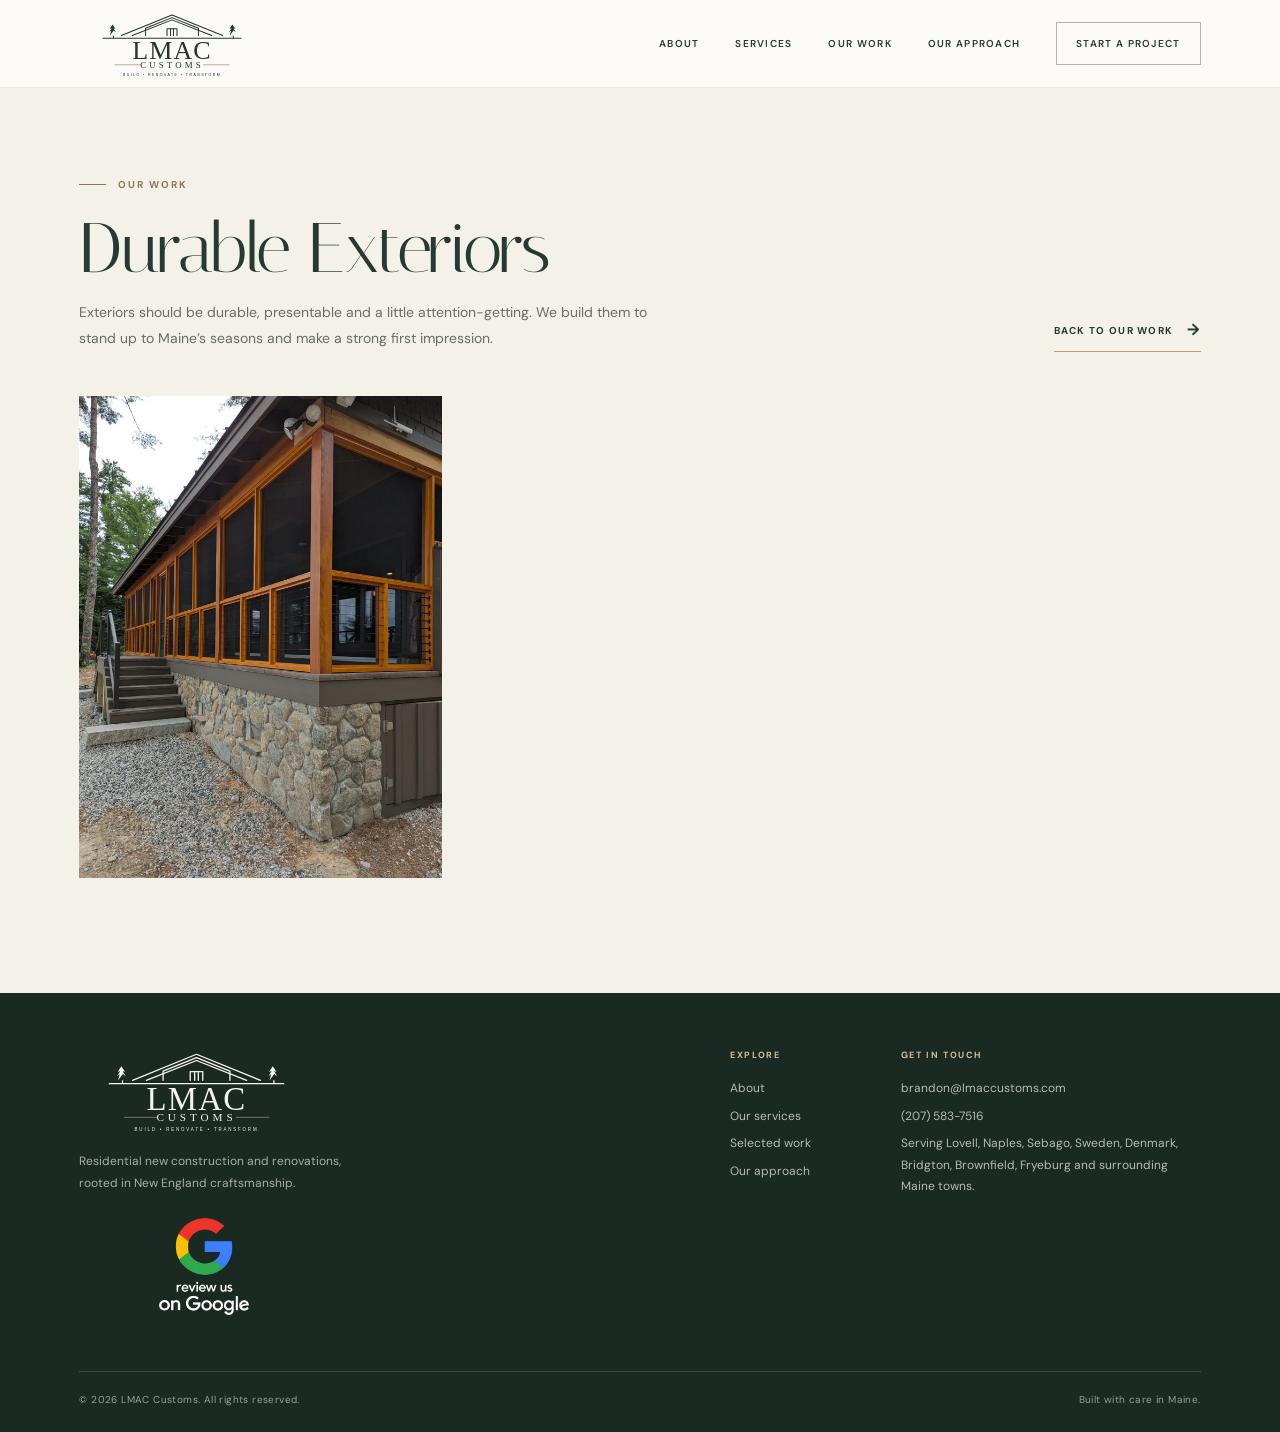
==== exterior.html @ 3b596773 "Add files via upload" ====
<!DOCTYPE html>
<html lang="en">
<head>
<meta charset="UTF-8">
<meta name="viewport" content="width=device-width, initial-scale=1">
<meta name="theme-color" content="#263a32">
<meta name="robots" content="index,follow">
<meta name="description" content="Exterior work by LMAC Customs: custom homes and renovations in Maine.">
<title>Durable Exteriors | LMAC Customs</title>
<script>document.documentElement.classList.add("js")</script>
<link rel="icon" href="favicon.ico" sizes="48x48">
<link rel="icon" type="image/png" sizes="48x48" href="favicon-48x48.png">
<link rel="icon" type="image/png" sizes="32x32" href="favicon-32x32.png">
<link rel="apple-touch-icon" href="apple-touch-icon.png">
<link rel="preconnect" href="https://fonts.googleapis.com">
<link rel="preconnect" href="https://fonts.gstatic.com" crossorigin>
<link href="https://fonts.googleapis.com/css2?family=DM+Sans:wght@400;500;600;700&family=Italiana&display=swap" rel="stylesheet">
<link rel="stylesheet" href="styles.css?v=8">
</head>
<body>
<a class="skip-link" href="#main-content">Skip to content</a>
<header class="header" id="header">
  <a class="brand" href="index.html#home" aria-label="LMAC Customs home"><img class="brand-logo" width="900" height="330" src="logo.svg" alt="LMAC Customs — Build, Renovate, Transform"></a>
  <button class="menu-toggle" id="menuToggle" type="button" aria-label="Open navigation" aria-controls="navigation" aria-expanded="false">☰</button>
  <nav class="nav" id="navigation" aria-label="Main navigation"><a href="index.html#about">About</a><a href="index.html#services">Services</a><a href="index.html#work">Our Work</a><a href="index.html#process">Our Approach</a><a href="index.html#contact" class="nav-cta">Start a Project</a></nav>
</header>
<main id="main-content">
<section class="section gallery-page">
<div class="gallery-head"><div><p class="eyebrow">Our work</p><h2>Durable Exteriors</h2><p class="gallery-intro">Exteriors should be durable, presentable and a little attention-getting. We build them to stand up to Maine’s seasons and make a strong first impression.</p></div><a class="text-link" href="index.html#work">Back to our work</a></div>
<div class="gallery">
<!-- To add a photo, copy one line below, change the file name (both href and src), the data-caption (shown when the photo is opened) and the alt text. Photos show in the order listed. -->
<a href="project-screen-porch-full.webp" data-caption="A timber-framed screened porch above a natural stone foundation."><img loading="lazy" width="1356" height="1800" src="project-screen-porch-full.webp" alt="Timber-framed screened porch above a natural stone foundation"></a>
</div>
</section>
</main>
<footer class="footer"><div class="footer-main"><div class="footer-brand"><a class="brand" href="index.html#home" aria-label="LMAC Customs home"><img class="brand-logo" width="900" height="330" src="logo-light.svg" alt="LMAC Customs — Build, Renovate, Transform"></a><p>Residential new construction and renovations, rooted in New England craftsmanship.</p><a class="review-badge" style="display:inline-block;margin:24px 0 0 calc((clamp(190px,22vw,250px) - 90px) / 2);line-height:0" href="https://g.page/r/CX92BOe3aqjIECE/review" target="_blank" rel="noopener noreferrer" aria-label="Review LMAC Customs on Google (opens in a new tab)"><img src="google-review.webp" width="90" height="97" style="display:block;width:90px;max-width:90px;height:auto" alt="Review us on Google" loading="lazy"></a></div><div class="footer-links"><div class="footer-column"><h4>Explore</h4><a href="index.html#about">About</a><a href="index.html#services">Our services</a><a href="index.html#work">Selected work</a><a href="index.html#process">Our approach</a></div><div class="footer-column"><h4>Get in touch</h4><a href="mailto:brandon@lmaccustoms.com">brandon@lmaccustoms.com</a><a href="tel:+12075837516">(207) 583-7516</a><p>Serving Lovell, Naples, Sebago, Sweden, Denmark, Bridgton, Brownfield, Fryeburg and surrounding Maine towns.</p></div></div></div><div class="footer-bottom"><span>© <span id="year"></span> LMAC Customs. All rights reserved.</span><span>Built with care in Maine.</span></div></footer>
<script src="script.js" defer></script>
<script src="gallery.js" defer></script>
</body>
</html>
---- styles.css ----
/* LMAC Customs — refined editorial design system */
:root{
  --green:#263a32;--green-deep:#1b2a24;--green-soft:#354b40;
  --ivory:#f4f1e9;--paper:#fbfaf6;--sand:#e7e0d3;--bronze:#b49a70;
  --ink:#252a26;--muted:#686d65;--line:rgba(38,58,50,.17);
  --serif:'Italiana',Georgia,serif;--sans:'DM Sans',Arial,sans-serif;
  --gutter:clamp(22px,6.2vw,100px);--header-h:88px;
  --shadow:0 22px 65px rgba(22,32,27,.12);
}
*{box-sizing:border-box}
html{scroll-behavior:smooth;scroll-padding-top:var(--header-h)}
body{margin:0;background:var(--ivory);color:var(--ink);font-family:var(--sans);font-size:15px;line-height:1.7;-webkit-font-smoothing:antialiased;overflow-x:hidden}
img{display:block;max-width:100%;height:auto}
a{color:inherit;text-decoration:none}
button,input,select,textarea{font:inherit}
::selection{background:var(--bronze);color:var(--green-deep)}
.skip-link{position:fixed;z-index:1000;top:-70px;left:16px;padding:12px 18px;background:var(--paper);color:var(--green);border:2px solid var(--bronze)}.skip-link:focus{top:14px}
.header{height:var(--header-h);position:sticky;top:0;z-index:50;display:flex;align-items:center;justify-content:space-between;gap:30px;padding:0 var(--gutter);background:rgba(251,250,246,.96);border-bottom:1px solid rgba(38,58,50,.09);backdrop-filter:blur(14px);transition:box-shadow .25s,height .25s}
.header.scrolled{box-shadow:0 8px 30px rgba(22,32,27,.08)}
.brand{display:flex;align-items:center;flex:0 0 auto}.header .brand-logo{width:clamp(174px,18vw,224px);max-height:68px;object-fit:contain;object-position:left center}
.nav{display:flex;align-items:center;gap:clamp(18px,2.8vw,42px)}.nav a{position:relative;display:flex;align-items:center;min-height:44px;color:var(--green);font-size:10px;font-weight:600;letter-spacing:.13em;text-transform:uppercase;transition:color .2s}.nav a:not(.nav-cta):after{position:absolute;right:0;bottom:5px;left:0;height:1px;background:var(--bronze);content:"";transform:scaleX(0);transform-origin:left;transition:transform .25s}.nav a:hover:after,.nav a:focus-visible:after{transform:scaleX(1)}.nav .nav-cta{min-height:43px;padding:0 19px;border:1px solid rgba(38,58,50,.35);transition:background .2s,color .2s,border-color .2s}.nav .nav-cta:hover{background:var(--green);border-color:var(--green);color:white}
.menu-toggle{display:none;width:46px;height:46px;align-items:center;justify-content:center;border:1px solid var(--line);background:transparent;color:var(--green);font-size:24px;cursor:pointer}
.hero{position:relative;display:flex;align-items:center;min-height:min(790px,calc(100svh - var(--header-h)));padding:clamp(90px,10vw,145px) var(--gutter);overflow:hidden;background:var(--green-deep);color:white;isolation:isolate}.hero:before{position:absolute;z-index:-2;inset:0;background:url('hero-2200.webp') center 52%/cover no-repeat;content:"";transform:scale(1.015)}.hero:after{position:absolute;z-index:-1;inset:0;background:linear-gradient(90deg,rgba(14,23,19,.88) 0%,rgba(17,27,22,.69) 43%,rgba(17,27,22,.12) 100%),linear-gradient(0deg,rgba(12,19,16,.4),transparent 48%);content:""}
.hero-content{width:min(690px,72vw);margin-top:-10px}.eyebrow{display:flex;align-items:center;gap:12px;margin:0 0 20px;color:#8d7959;font-size:10px;font-weight:700;letter-spacing:.2em;line-height:1.4;text-transform:uppercase}.eyebrow:before{width:27px;height:1px;background:currentColor;content:""}.hero .eyebrow,.contact-banner .eyebrow{color:#d1bc98}.hero h1{max-width:750px;margin:0;font:clamp(64px,8.3vw,118px)/.91 var(--serif);letter-spacing:-.035em}.hero h1 em,.section h2 em,.statement h2 em,.contact-banner h2 em{color:#d5c4a6;font-style:normal}.hero-copy{max-width:510px;margin:28px 0 32px;color:rgba(255,255,255,.82);font-size:clamp(14px,1.25vw,17px);line-height:1.85}.actions{display:flex;flex-wrap:wrap;gap:12px}.button{display:inline-flex;min-height:52px;align-items:center;justify-content:center;padding:0 24px;border:1px solid var(--bronze);background:var(--bronze);color:var(--green-deep);font-size:10px;font-weight:700;letter-spacing:.13em;text-align:center;text-transform:uppercase;cursor:pointer;transition:transform .2s,background .2s,color .2s,border-color .2s}.button:hover{transform:translateY(-2px);background:#c6b18d;border-color:#c6b18d}.button.light{background:var(--ivory);border-color:var(--ivory);color:var(--green)}.button.light:hover{background:white}.button.outline{background:transparent;border-color:rgba(255,255,255,.65);color:white}.button.outline:hover{background:white;border-color:white;color:var(--green)}.hero-note{position:absolute;right:var(--gutter);bottom:34px;color:rgba(255,255,255,.75);font-size:10px;letter-spacing:.2em;text-transform:uppercase}.hero-note:before{display:inline-block;width:25px;height:1px;margin:0 10px 3px 0;background:var(--bronze);content:""}
.section{padding:clamp(82px,9vw,132px) var(--gutter)}.intro{display:grid;grid-template-columns:.88fr 1.12fr;align-items:center;gap:clamp(55px,10vw,150px);background:var(--paper)}.intro-copy{max-width:520px}.section h2,.statement h2,.contact-banner h2{margin:0;color:var(--green);font:clamp(46px,5.8vw,78px)/1.02 var(--serif);letter-spacing:-.025em}.intro-copy>p:not(.eyebrow){max-width:480px;color:var(--muted);font-size:14px;line-height:1.95}.text-link{display:inline-flex;align-items:center;gap:14px;margin-top:17px;padding-bottom:7px;border-bottom:1px solid var(--bronze);color:var(--green);font-size:10px;font-weight:700;letter-spacing:.13em;text-transform:uppercase;transition:gap .2s}.text-link:after{content:"→";font-size:16px}.text-link:hover{gap:20px}.intro-image{position:relative;min-height:520px;margin-right:25px;background:var(--sand)}.intro-image img{width:100%;height:520px;object-fit:cover}.image-caption{position:absolute;right:-25px;bottom:28px;padding:18px 24px;background:var(--green);color:var(--ivory);font:25px var(--serif)}
.services{background:var(--ivory)}.section-heading{display:flex;align-items:end;justify-content:space-between;gap:35px;margin-bottom:48px}.section-heading h2{max-width:650px}.heading-note{max-width:370px;margin:0 0 5px;color:var(--muted);font-size:13px;line-height:1.9}.service-grid{display:grid;grid-template-columns:repeat(3,minmax(0,1fr));gap:14px}.service-card{position:relative;display:flex;min-height:205px;align-items:flex-end;padding:27px;background:var(--green);color:white;overflow:hidden;transition:background .25s,transform .25s}.service-card:before{position:absolute;top:0;right:0;width:54px;height:54px;border-left:1px solid rgba(255,255,255,.12);border-bottom:1px solid rgba(255,255,255,.12);content:"↗";display:grid;place-items:center;color:#d1bc98;font-size:19px}.service-card:hover{transform:translateY(-4px);background:#354d41}.service-card-copy{position:relative;z-index:1}.service-card-copy span{display:block;margin-bottom:8px;color:#d1bc98;font-size:9px;font-weight:700;letter-spacing:.18em;text-transform:uppercase}.service-card h3{margin:0;font:clamp(24px,2.7vw,35px)/1.06 var(--serif)}
.work{background:#ebe7dd}.work .section-heading{align-items:end}.work-title em{white-space:normal}.portfolio-grid{display:grid;grid-template-columns:repeat(2,minmax(0,1fr));gap:20px}.portfolio-grid.four .project{height:auto;aspect-ratio:1.34}.project{position:relative;display:block;min-width:0;overflow:hidden;background:#6d746d;isolation:isolate}.project img{width:100%;height:100%;object-fit:cover;transition:transform .7s cubic-bezier(.2,.7,.2,1)}.project:hover img{transform:scale(1.045)}.project:after{position:absolute;z-index:0;inset:35% 0 0;background:linear-gradient(transparent,rgba(12,20,16,.78));content:""}.project-label{position:absolute;z-index:1;right:25px;bottom:24px;left:25px;color:white}.project-label h3{margin:0;font:clamp(26px,3vw,39px)/1.05 var(--serif)}.project:focus-visible{outline:3px solid var(--bronze);outline-offset:4px}
.statement{padding:clamp(90px,11vw,155px) var(--gutter);background:var(--green);color:white;text-align:center}.statement .eyebrow{justify-content:center;color:#d1bc98}.statement h2{max-width:940px;margin:0 auto 24px;color:white}.statement h2 em{color:#d5c4a6}.statement>p:not(.eyebrow){max-width:610px;margin:0 auto;color:rgba(255,255,255,.73);font-size:14px;line-height:1.9}
.process{display:grid;grid-template-columns:.8fr 1.2fr;gap:clamp(55px,9vw,140px);background:var(--paper)}.process-intro h2{margin-bottom:24px}.process-intro>p:last-child{max-width:360px;color:var(--muted);font-size:14px;line-height:1.9}.steps{border-top:1px solid var(--line)}.step{display:grid;grid-template-columns:54px 1fr;gap:16px;padding:25px 0;border-bottom:1px solid var(--line)}.step-number{color:var(--bronze);font:25px var(--serif)}.step h3{margin:0 0 5px;color:var(--green);font:27px var(--serif)}.step p{max-width:490px;margin:0;color:var(--muted);font-size:13px;line-height:1.8}.step h3.welcome{color:#526b55}
.contact-banner{position:relative;display:grid;grid-template-columns:1.1fr .9fr;align-items:center;gap:clamp(35px,7vw,100px);padding:clamp(85px,9vw,130px) var(--gutter);overflow:hidden;background:var(--green-deep);color:white;isolation:isolate}.contact-banner:before{position:absolute;z-index:-1;inset:0;background:linear-gradient(90deg,rgba(20,33,27,.94),rgba(20,33,27,.78)),url('banner.webp') center/cover;content:""}.contact-banner h2{max-width:700px;color:white}.contact-banner>div:first-child>p:last-child{max-width:480px;color:rgba(255,255,255,.74);font-size:14px;line-height:1.9}.contact-card{padding:clamp(25px,3.5vw,44px);background:var(--paper);color:var(--ink);box-shadow:var(--shadow)}.contact-card .eyebrow{margin-bottom:13px}.contact-card h3{margin:0 0 9px;color:var(--green);font:32px/1.1 var(--serif)}.contact-card>p{color:var(--muted);font-size:13px;line-height:1.8}.contact-card .contact-direct{margin:15px 0;color:var(--green)}.contact-direct a{border-bottom:1px solid var(--bronze);font-weight:700}.contact-form{display:grid;gap:9px;margin-top:20px}.contact-form label{margin-top:7px;color:var(--green);font-size:9px;font-weight:700;letter-spacing:.14em;text-transform:uppercase}.contact-form input,.contact-form select,.contact-form textarea{width:100%;min-height:49px;padding:12px 13px;border:1px solid #d8d5cc;border-radius:0;background:white;color:var(--ink);font:14px var(--sans)}.contact-form textarea{min-height:112px;resize:vertical}.contact-form input:focus,.contact-form select:focus,.contact-form textarea:focus{outline:2px solid var(--bronze);outline-offset:2px}.contact-form .button{justify-self:start;margin-top:9px}.form-note{margin:4px 0 0;color:var(--muted);font-size:11px}.form-note.error{color:#a13c30}.form-success h3{margin-top:20px}.form-success:focus{outline:none}.hp{position:absolute!important;left:-10000px!important;width:1px!important;height:1px!important;overflow:hidden!important}
.footer{padding:55px var(--gutter) 24px;background:#1b2923;color:white}.footer-main{display:flex;justify-content:space-between;gap:50px;padding-bottom:48px}.footer .brand-logo{width:clamp(185px,20vw,235px);height:auto}.footer-brand p{max-width:290px;margin:17px 0 0;color:rgba(255,255,255,.62);font-size:12px;line-height:1.8}.review-badge{display:inline-block;margin-top:20px;transition:opacity .2s}.review-badge img{width:90px;height:auto}.review-badge:hover{opacity:.8}.footer-links{display:flex;gap:clamp(35px,7vw,105px)}.footer-column h4{margin:0 0 15px;color:#d1bc98;font-size:9px;letter-spacing:.18em;text-transform:uppercase}.footer-column a,.footer-column p{display:block;max-width:300px;margin:6px 0;color:rgba(255,255,255,.68);font-size:12px;line-height:1.8;overflow-wrap:anywhere}.footer-column a:hover{color:white}.footer-bottom{display:flex;justify-content:space-between;gap:20px;padding-top:19px;border-top:1px solid rgba(255,255,255,.15);color:rgba(255,255,255,.55);font-size:10px;letter-spacing:.04em}
.js .fade-in{opacity:0;transform:translateY(20px);transition:opacity .7s ease,transform .7s ease}.js .fade-in.visible{opacity:1;transform:none}
.gallery-page{padding-top:clamp(55px,7vw,95px);padding-bottom:clamp(75px,9vw,125px)}.gallery-head{display:flex;align-items:end;justify-content:space-between;gap:28px;margin-bottom:44px}.gallery-head h2{margin:0;color:var(--green);font:clamp(42px,5.5vw,72px)/1.04 var(--serif)}.gallery-intro{max-width:600px;margin:15px 0 0;color:var(--muted);font-size:14px;line-height:1.85}.gallery{columns:3;column-gap:16px}.gallery a{display:block;margin:0 0 16px;overflow:hidden;background:var(--sand);break-inside:avoid;cursor:zoom-in}.gallery img{width:100%;height:auto;transition:transform .7s}.gallery a:hover img{transform:scale(1.035)}
.lightbox{position:fixed;z-index:100;inset:0;display:flex;align-items:center;justify-content:center;background:rgba(10,16,13,.96)}.lightbox[hidden],[hidden]{display:none!important}.lightbox figure{display:flex;flex-direction:column;align-items:center;gap:13px;margin:0;padding:0 55px}.lightbox img{width:auto;height:auto;max-width:min(90vw,1600px);max-height:79vh;object-fit:contain}.lb-caption{max-width:min(88vw,680px);color:#f4f1e9;font-size:13px;line-height:1.6;text-align:center}.lb-caption[hidden]{display:none}.lightbox button{position:absolute;display:flex;width:48px;height:48px;align-items:center;justify-content:center;border:0;background:transparent;color:white;font-size:36px;line-height:1;cursor:pointer;touch-action:manipulation}.lightbox button:hover{color:#d5c4a6}.lightbox .lb-close{top:14px;right:18px}.lightbox .lb-prev{top:50%;left:12px;transform:translateY(-50%)}.lightbox .lb-next{top:50%;right:12px;transform:translateY(-50%)}.lightbox.single .lb-prev,.lightbox.single .lb-next{display:none}.lightbox :focus-visible{outline:2px solid var(--bronze);outline-offset:3px}
:focus-visible{outline:2px solid var(--bronze);outline-offset:4px}a,button{-webkit-tap-highlight-color:transparent}.nav a,.menu-toggle,.button,.text-link{touch-action:manipulation}
@media(max-width:950px){:root{--header-h:80px}.header{gap:18px}.header .brand-logo{width:180px}.nav{gap:17px}.nav a{font-size:9px}.intro{gap:55px}.intro-image,.intro-image img{min-height:430px;height:430px}.service-grid{grid-template-columns:repeat(2,minmax(0,1fr))}.contact-banner{gap:35px}.gallery{columns:2}}
@media(max-width:700px){:root{--header-h:72px;--gutter:22px}.header{height:var(--header-h);padding-left:max(18px,env(safe-area-inset-left));padding-right:max(18px,env(safe-area-inset-right))}.header .brand-logo{width:164px;max-height:55px}.menu-toggle{display:flex;flex:0 0 auto}.nav{position:absolute;top:100%;right:0;left:0;display:none;max-height:calc(100svh - var(--header-h));overflow-y:auto;align-items:stretch;gap:0;padding:8px 22px 22px;background:var(--paper);box-shadow:0 18px 24px rgba(22,32,27,.12)}.nav.open{display:flex;flex-direction:column}.nav a{min-height:49px;padding:0 4px;border-bottom:1px solid var(--line);font-size:10px}.nav a:after{display:none}.nav .nav-cta{justify-content:center;margin-top:13px;border:1px solid var(--green)}
.hero{min-height:min(760px,calc(100svh - var(--header-h)));padding:100px 22px 90px}.hero:before{background-position:57% center}.hero:after{background:linear-gradient(90deg,rgba(14,23,19,.83),rgba(17,27,22,.36)),linear-gradient(0deg,rgba(12,19,16,.48),transparent 60%)}.hero-content{width:100%;margin:0}.hero h1{font-size:clamp(58px,13vw,86px)}.hero-copy{max-width:440px;margin:24px 0 27px;font-size:14px}.actions{gap:9px}.actions .button{min-height:49px;padding:0 16px;font-size:9px}.hero-note{right:22px;bottom:23px;font-size:9px}
.section{padding:75px 22px}.intro,.process,.contact-banner{grid-template-columns:minmax(0,1fr)}.intro{gap:36px}.section h2,.statement h2,.contact-banner h2{font-size:clamp(43px,10vw,61px)}.intro-copy>p:not(.eyebrow){font-size:13px}.intro-image{min-height:0;height:clamp(270px,78vw,410px);margin-right:12px}.intro-image img{height:100%;min-height:0}.image-caption{right:-12px;bottom:18px;padding:14px 17px;font-size:21px}.section-heading{align-items:flex-start;flex-direction:column;gap:15px;margin-bottom:31px}.heading-note{font-size:13px}.service-grid{gap:10px}.service-card{min-height:158px;padding:19px 15px}.service-card:before{width:37px;height:37px;font-size:16px}.service-card h3{font-size:clamp(21px,5.4vw,29px)}.service-card-copy span{font-size:8px}.portfolio-grid.four{grid-template-columns:minmax(0,1fr);gap:13px}.portfolio-grid.four .project{aspect-ratio:1.22}.project-label{right:17px;bottom:17px;left:17px}.project-label h3{font-size:30px}.statement{padding:78px 22px}.statement>p:not(.eyebrow){font-size:13px}.process{gap:28px}.step{grid-template-columns:42px minmax(0,1fr);gap:10px;padding:21px 0}.step h3{font-size:24px}.step p{font-size:12px}.contact-banner{gap:25px;padding:76px 22px}.contact-card{padding:25px 20px}.contact-card h3{font-size:28px}.contact-form input,.contact-form select,.contact-form textarea{font-size:16px}.contact-form .button{width:100%;justify-self:stretch;min-height:50px}.footer{padding:42px 22px 22px}.footer-main{flex-direction:column;gap:33px;padding-bottom:30px}.footer-links{display:grid;grid-template-columns:repeat(2,minmax(0,1fr));gap:20px}.footer-column a,.footer-column p{font-size:11px}.footer-bottom{flex-direction:column;gap:5px}.gallery-page{padding-top:42px}.gallery-head{align-items:flex-start;flex-direction:column;gap:13px;margin-bottom:29px}.gallery-head h2{font-size:clamp(40px,10vw,58px)}.gallery{columns:2;column-gap:10px}.gallery a{margin-bottom:10px}.lightbox figure{padding:0 35px}.lightbox img{max-width:94vw;max-height:72vh}.lightbox .lb-prev{left:0}.lightbox .lb-next{right:0}}
@media(max-width:390px){.service-grid{grid-template-columns:1fr}.service-card{min-height:132px}.hero h1{font-size:clamp(54px,13.5vw,66px)}.actions{align-items:stretch;flex-direction:column;max-width:260px}.gallery{columns:1}}
@media(prefers-reduced-motion:reduce){html{scroll-behavior:auto}*,*:before,*:after{transition-duration:.01ms!important;animation-duration:.01ms!important;animation-iteration-count:1!important}.js .fade-in,.js .fade-in.visible{opacity:1;transform:none}}
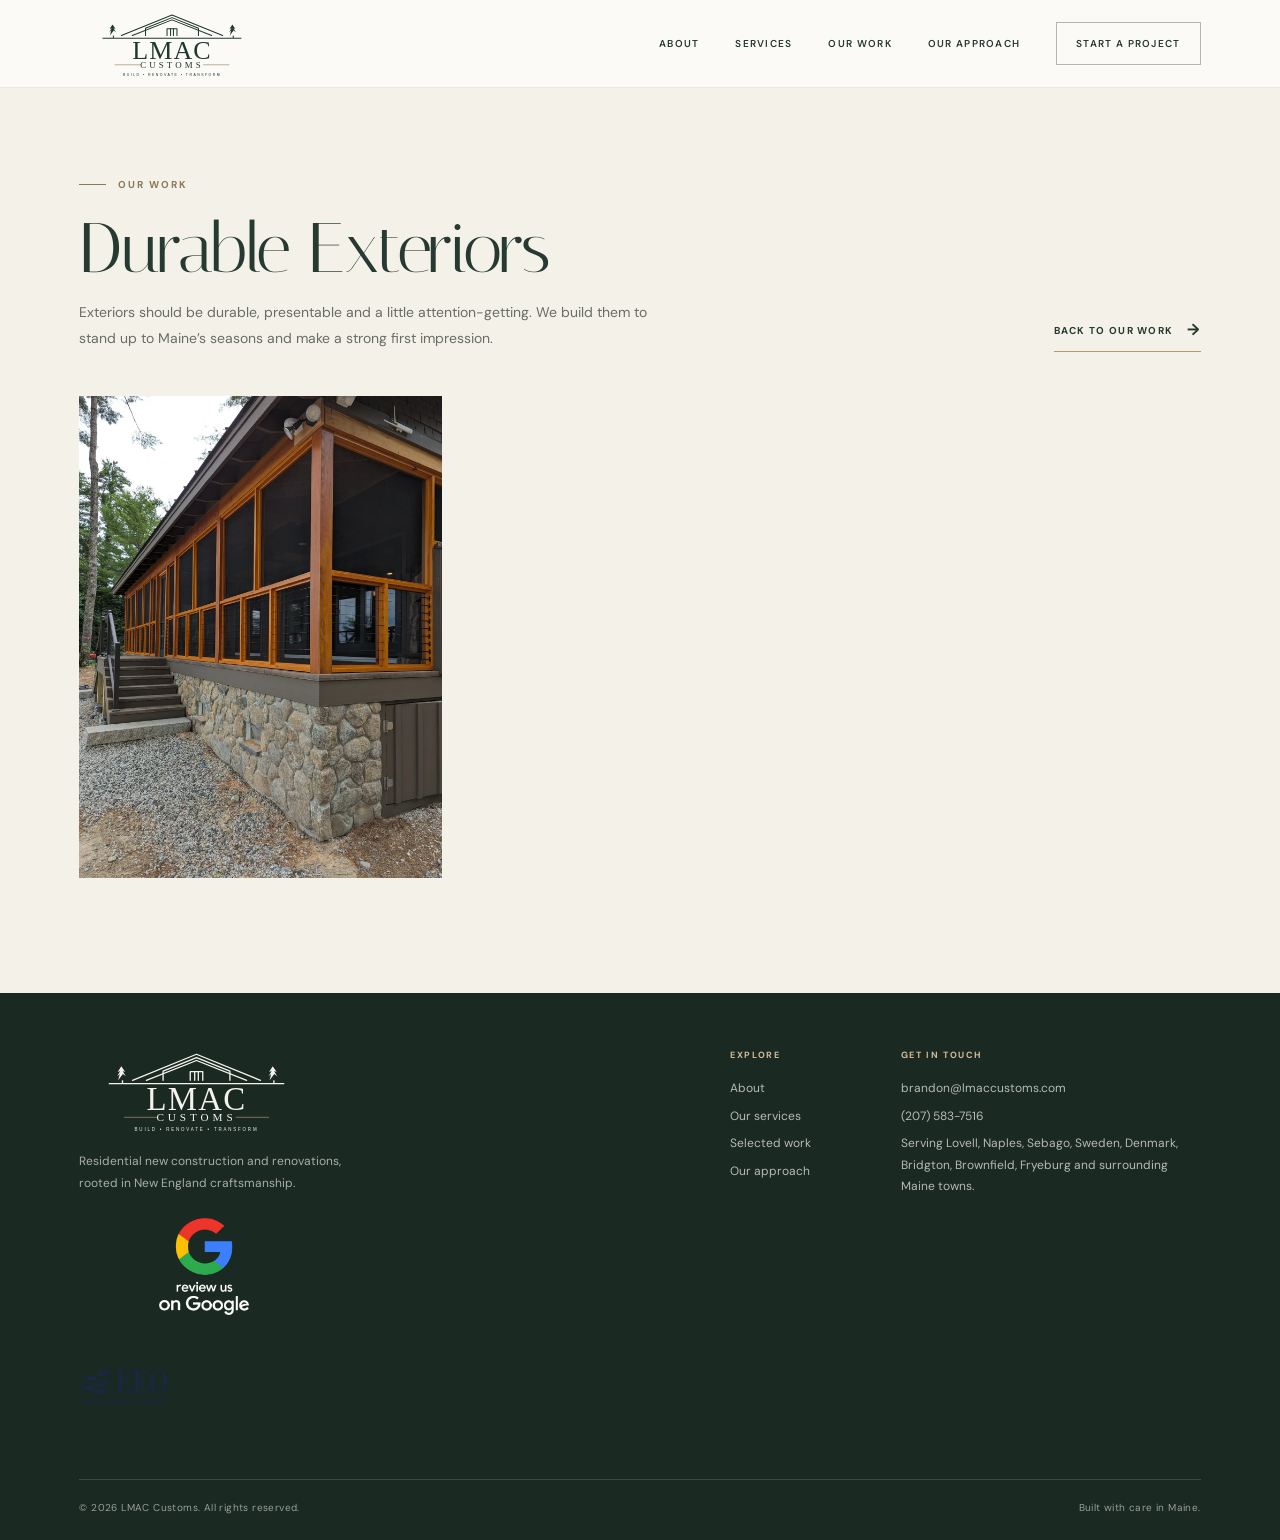
==== commit 0f7cee2a: "Add files via upload" ====
--- a/exterior.html
+++ b/exterior.html
@@ -33,7 +33,7 @@
 </div>
 </section>
 </main>
-<footer class="footer"><div class="footer-main"><div class="footer-brand"><a class="brand" href="index.html#home" aria-label="LMAC Customs home"><img class="brand-logo" width="900" height="330" src="logo-light.svg" alt="LMAC Customs — Build, Renovate, Transform"></a><p>Residential new construction and renovations, rooted in New England craftsmanship.</p><a class="review-badge" style="display:inline-block;margin:24px 0 0 calc((clamp(190px,22vw,250px) - 90px) / 2);line-height:0" href="https://g.page/r/CX92BOe3aqjIECE/review" target="_blank" rel="noopener noreferrer" aria-label="Review LMAC Customs on Google (opens in a new tab)"><img src="google-review.webp" width="90" height="97" style="display:block;width:90px;max-width:90px;height:auto" alt="Review us on Google" loading="lazy"></a></div><div class="footer-links"><div class="footer-column"><h4>Explore</h4><a href="index.html#about">About</a><a href="index.html#services">Our services</a><a href="index.html#work">Selected work</a><a href="index.html#process">Our approach</a></div><div class="footer-column"><h4>Get in touch</h4><a href="mailto:brandon@lmaccustoms.com">brandon@lmaccustoms.com</a><a href="tel:+12075837516">(207) 583-7516</a><p>Serving Lovell, Naples, Sebago, Sweden, Denmark, Bridgton, Brownfield, Fryeburg and surrounding Maine towns.</p></div></div></div><div class="footer-bottom"><span>© <span id="year"></span> LMAC Customs. All rights reserved.</span><span>Built with care in Maine.</span></div></footer>
+<footer class="footer"><div class="footer-main"><div class="footer-brand"><a class="brand" href="index.html#home" aria-label="LMAC Customs home"><img class="brand-logo" width="900" height="330" src="logo-light.svg" alt="LMAC Customs — Build, Renovate, Transform"></a><p>Residential new construction and renovations, rooted in New England craftsmanship.</p><a class="review-badge" style="display:inline-block;margin:24px 0 0 calc((clamp(190px,22vw,250px) - 90px) / 2);line-height:0" href="https://g.page/r/CX92BOe3aqjIECE/review" target="_blank" rel="noopener noreferrer" aria-label="Review LMAC Customs on Google (opens in a new tab)"><img src="google-review.webp" width="90" height="97" style="display:block;width:90px;max-width:90px;height:auto" alt="Review us on Google" loading="lazy"></a><a class="eeo-badge" href="https://www.maine.gov/bhr/sites/bhr/files/inline-files/SOM%20Non-Discrimination%20Policy_0.pdf" target="_blank" rel="noopener noreferrer" aria-label="Equal Opportunity Employer — read the State of Maine Non-Discrimination Policy (PDF, opens in a new tab)"><img src="eeo-logo.png" width="90" height="90" alt="EEO — Equal Opportunity Employer" loading="lazy"></a></div><div class="footer-links"><div class="footer-column"><h4>Explore</h4><a href="index.html#about">About</a><a href="index.html#services">Our services</a><a href="index.html#work">Selected work</a><a href="index.html#process">Our approach</a></div><div class="footer-column"><h4>Get in touch</h4><a href="mailto:brandon@lmaccustoms.com">brandon@lmaccustoms.com</a><a href="tel:+12075837516">(207) 583-7516</a><p>Serving Lovell, Naples, Sebago, Sweden, Denmark, Bridgton, Brownfield, Fryeburg and surrounding Maine towns.</p></div></div></div><div class="footer-bottom"><span>© <span id="year"></span> LMAC Customs. All rights reserved.</span><span>Built with care in Maine.</span></div></footer>
 <script src="script.js" defer></script>
 <script src="gallery.js" defer></script>
 </body>
--- a/styles.css
+++ b/styles.css
@@ -24,11 +24,11 @@
 .hero-content{width:min(690px,72vw);margin-top:-10px}.eyebrow{display:flex;align-items:center;gap:12px;margin:0 0 20px;color:#8d7959;font-size:10px;font-weight:700;letter-spacing:.2em;line-height:1.4;text-transform:uppercase}.eyebrow:before{width:27px;height:1px;background:currentColor;content:""}.hero .eyebrow,.contact-banner .eyebrow{color:#d1bc98}.hero h1{max-width:750px;margin:0;font:clamp(64px,8.3vw,118px)/.91 var(--serif);letter-spacing:-.035em}.hero h1 em,.section h2 em,.statement h2 em,.contact-banner h2 em{color:#d5c4a6;font-style:normal}.hero-copy{max-width:510px;margin:28px 0 32px;color:rgba(255,255,255,.82);font-size:clamp(14px,1.25vw,17px);line-height:1.85}.actions{display:flex;flex-wrap:wrap;gap:12px}.button{display:inline-flex;min-height:52px;align-items:center;justify-content:center;padding:0 24px;border:1px solid var(--bronze);background:var(--bronze);color:var(--green-deep);font-size:10px;font-weight:700;letter-spacing:.13em;text-align:center;text-transform:uppercase;cursor:pointer;transition:transform .2s,background .2s,color .2s,border-color .2s}.button:hover{transform:translateY(-2px);background:#c6b18d;border-color:#c6b18d}.button.light{background:var(--ivory);border-color:var(--ivory);color:var(--green)}.button.light:hover{background:white}.button.outline{background:transparent;border-color:rgba(255,255,255,.65);color:white}.button.outline:hover{background:white;border-color:white;color:var(--green)}.hero-note{position:absolute;right:var(--gutter);bottom:34px;color:rgba(255,255,255,.75);font-size:10px;letter-spacing:.2em;text-transform:uppercase}.hero-note:before{display:inline-block;width:25px;height:1px;margin:0 10px 3px 0;background:var(--bronze);content:""}
 .section{padding:clamp(82px,9vw,132px) var(--gutter)}.intro{display:grid;grid-template-columns:.88fr 1.12fr;align-items:center;gap:clamp(55px,10vw,150px);background:var(--paper)}.intro-copy{max-width:520px}.section h2,.statement h2,.contact-banner h2{margin:0;color:var(--green);font:clamp(46px,5.8vw,78px)/1.02 var(--serif);letter-spacing:-.025em}.intro-copy>p:not(.eyebrow){max-width:480px;color:var(--muted);font-size:14px;line-height:1.95}.text-link{display:inline-flex;align-items:center;gap:14px;margin-top:17px;padding-bottom:7px;border-bottom:1px solid var(--bronze);color:var(--green);font-size:10px;font-weight:700;letter-spacing:.13em;text-transform:uppercase;transition:gap .2s}.text-link:after{content:"→";font-size:16px}.text-link:hover{gap:20px}.intro-image{position:relative;min-height:520px;margin-right:25px;background:var(--sand)}.intro-image img{width:100%;height:520px;object-fit:cover}.image-caption{position:absolute;right:-25px;bottom:28px;padding:18px 24px;background:var(--green);color:var(--ivory);font:25px var(--serif)}
 .services{background:var(--ivory)}.section-heading{display:flex;align-items:end;justify-content:space-between;gap:35px;margin-bottom:48px}.section-heading h2{max-width:650px}.heading-note{max-width:370px;margin:0 0 5px;color:var(--muted);font-size:13px;line-height:1.9}.service-grid{display:grid;grid-template-columns:repeat(3,minmax(0,1fr));gap:14px}.service-card{position:relative;display:flex;min-height:205px;align-items:flex-end;padding:27px;background:var(--green);color:white;overflow:hidden;transition:background .25s,transform .25s}.service-card:before{position:absolute;top:0;right:0;width:54px;height:54px;border-left:1px solid rgba(255,255,255,.12);border-bottom:1px solid rgba(255,255,255,.12);content:"↗";display:grid;place-items:center;color:#d1bc98;font-size:19px}.service-card:hover{transform:translateY(-4px);background:#354d41}.service-card-copy{position:relative;z-index:1}.service-card-copy span{display:block;margin-bottom:8px;color:#d1bc98;font-size:9px;font-weight:700;letter-spacing:.18em;text-transform:uppercase}.service-card h3{margin:0;font:clamp(24px,2.7vw,35px)/1.06 var(--serif)}
-.work{background:#ebe7dd}.work .section-heading{align-items:end}.work-title em{white-space:normal}.portfolio-grid{display:grid;grid-template-columns:repeat(2,minmax(0,1fr));gap:20px}.portfolio-grid.four .project{height:auto;aspect-ratio:1.34}.project{position:relative;display:block;min-width:0;overflow:hidden;background:#6d746d;isolation:isolate}.project img{width:100%;height:100%;object-fit:cover;transition:transform .7s cubic-bezier(.2,.7,.2,1)}.project:hover img{transform:scale(1.045)}.project:after{position:absolute;z-index:0;inset:35% 0 0;background:linear-gradient(transparent,rgba(12,20,16,.78));content:""}.project-label{position:absolute;z-index:1;right:25px;bottom:24px;left:25px;color:white}.project-label h3{margin:0;font:clamp(26px,3vw,39px)/1.05 var(--serif)}.project:focus-visible{outline:3px solid var(--bronze);outline-offset:4px}
+.work{background:#ebe7dd}.work .section-heading{align-items:end}.work-title em{display:inline-block;white-space:nowrap;font-size:clamp(15px,4.1vw,64px);letter-spacing:-.045em;max-width:100%}.portfolio-grid{display:grid;grid-template-columns:repeat(2,minmax(0,1fr));gap:20px}.portfolio-grid.four .project{height:auto;aspect-ratio:1.34}.project{position:relative;display:block;min-width:0;overflow:hidden;background:#6d746d;isolation:isolate}.project img{width:100%;height:100%;object-fit:cover;transition:transform .7s cubic-bezier(.2,.7,.2,1)}.project:hover img{transform:scale(1.045)}.project:after{position:absolute;z-index:0;inset:35% 0 0;background:linear-gradient(transparent,rgba(12,20,16,.78));content:""}.project-label{position:absolute;z-index:1;right:25px;bottom:24px;left:25px;color:white}.project-label h3{margin:0;font:clamp(26px,3vw,39px)/1.05 var(--serif)}.project:focus-visible{outline:3px solid var(--bronze);outline-offset:4px}
 .statement{padding:clamp(90px,11vw,155px) var(--gutter);background:var(--green);color:white;text-align:center}.statement .eyebrow{justify-content:center;color:#d1bc98}.statement h2{max-width:940px;margin:0 auto 24px;color:white}.statement h2 em{color:#d5c4a6}.statement>p:not(.eyebrow){max-width:610px;margin:0 auto;color:rgba(255,255,255,.73);font-size:14px;line-height:1.9}
 .process{display:grid;grid-template-columns:.8fr 1.2fr;gap:clamp(55px,9vw,140px);background:var(--paper)}.process-intro h2{margin-bottom:24px}.process-intro>p:last-child{max-width:360px;color:var(--muted);font-size:14px;line-height:1.9}.steps{border-top:1px solid var(--line)}.step{display:grid;grid-template-columns:54px 1fr;gap:16px;padding:25px 0;border-bottom:1px solid var(--line)}.step-number{color:var(--bronze);font:25px var(--serif)}.step h3{margin:0 0 5px;color:var(--green);font:27px var(--serif)}.step p{max-width:490px;margin:0;color:var(--muted);font-size:13px;line-height:1.8}.step h3.welcome{color:#526b55}
 .contact-banner{position:relative;display:grid;grid-template-columns:1.1fr .9fr;align-items:center;gap:clamp(35px,7vw,100px);padding:clamp(85px,9vw,130px) var(--gutter);overflow:hidden;background:var(--green-deep);color:white;isolation:isolate}.contact-banner:before{position:absolute;z-index:-1;inset:0;background:linear-gradient(90deg,rgba(20,33,27,.94),rgba(20,33,27,.78)),url('banner.webp') center/cover;content:""}.contact-banner h2{max-width:700px;color:white}.contact-banner>div:first-child>p:last-child{max-width:480px;color:rgba(255,255,255,.74);font-size:14px;line-height:1.9}.contact-card{padding:clamp(25px,3.5vw,44px);background:var(--paper);color:var(--ink);box-shadow:var(--shadow)}.contact-card .eyebrow{margin-bottom:13px}.contact-card h3{margin:0 0 9px;color:var(--green);font:32px/1.1 var(--serif)}.contact-card>p{color:var(--muted);font-size:13px;line-height:1.8}.contact-card .contact-direct{margin:15px 0;color:var(--green)}.contact-direct a{border-bottom:1px solid var(--bronze);font-weight:700}.contact-form{display:grid;gap:9px;margin-top:20px}.contact-form label{margin-top:7px;color:var(--green);font-size:9px;font-weight:700;letter-spacing:.14em;text-transform:uppercase}.contact-form input,.contact-form select,.contact-form textarea{width:100%;min-height:49px;padding:12px 13px;border:1px solid #d8d5cc;border-radius:0;background:white;color:var(--ink);font:14px var(--sans)}.contact-form textarea{min-height:112px;resize:vertical}.contact-form input:focus,.contact-form select:focus,.contact-form textarea:focus{outline:2px solid var(--bronze);outline-offset:2px}.contact-form .button{justify-self:start;margin-top:9px}.form-note{margin:4px 0 0;color:var(--muted);font-size:11px}.form-note.error{color:#a13c30}.form-success h3{margin-top:20px}.form-success:focus{outline:none}.hp{position:absolute!important;left:-10000px!important;width:1px!important;height:1px!important;overflow:hidden!important}
-.footer{padding:55px var(--gutter) 24px;background:#1b2923;color:white}.footer-main{display:flex;justify-content:space-between;gap:50px;padding-bottom:48px}.footer .brand-logo{width:clamp(185px,20vw,235px);height:auto}.footer-brand p{max-width:290px;margin:17px 0 0;color:rgba(255,255,255,.62);font-size:12px;line-height:1.8}.review-badge{display:inline-block;margin-top:20px;transition:opacity .2s}.review-badge img{width:90px;height:auto}.review-badge:hover{opacity:.8}.footer-links{display:flex;gap:clamp(35px,7vw,105px)}.footer-column h4{margin:0 0 15px;color:#d1bc98;font-size:9px;letter-spacing:.18em;text-transform:uppercase}.footer-column a,.footer-column p{display:block;max-width:300px;margin:6px 0;color:rgba(255,255,255,.68);font-size:12px;line-height:1.8;overflow-wrap:anywhere}.footer-column a:hover{color:white}.footer-bottom{display:flex;justify-content:space-between;gap:20px;padding-top:19px;border-top:1px solid rgba(255,255,255,.15);color:rgba(255,255,255,.55);font-size:10px;letter-spacing:.04em}
+.footer{padding:55px var(--gutter) 24px;background:#1b2923;color:white}.footer-main{display:flex;justify-content:space-between;gap:50px;padding-bottom:48px}.footer .brand-logo{width:clamp(185px,20vw,235px);height:auto}.footer-brand p{max-width:290px;margin:17px 0 0;color:rgba(255,255,255,.62);font-size:12px;line-height:1.8}.review-badge{display:inline-block;margin-top:20px;transition:opacity .2s}.review-badge img{width:90px;height:auto}.review-badge:hover{opacity:.8}.eeo-badge{display:block;width:90px;height:90px;margin:18px 0 0;transition:opacity .2s}.eeo-badge img{display:block;width:90px;height:90px;object-fit:contain}.eeo-badge:hover{opacity:.8}.footer-links{display:flex;gap:clamp(35px,7vw,105px)}.footer-column h4{margin:0 0 15px;color:#d1bc98;font-size:9px;letter-spacing:.18em;text-transform:uppercase}.footer-column a,.footer-column p{display:block;max-width:300px;margin:6px 0;color:rgba(255,255,255,.68);font-size:12px;line-height:1.8;overflow-wrap:anywhere}.footer-column a:hover{color:white}.footer-bottom{display:flex;justify-content:space-between;gap:20px;padding-top:19px;border-top:1px solid rgba(255,255,255,.15);color:rgba(255,255,255,.55);font-size:10px;letter-spacing:.04em}
 .js .fade-in{opacity:0;transform:translateY(20px);transition:opacity .7s ease,transform .7s ease}.js .fade-in.visible{opacity:1;transform:none}
 .gallery-page{padding-top:clamp(55px,7vw,95px);padding-bottom:clamp(75px,9vw,125px)}.gallery-head{display:flex;align-items:end;justify-content:space-between;gap:28px;margin-bottom:44px}.gallery-head h2{margin:0;color:var(--green);font:clamp(42px,5.5vw,72px)/1.04 var(--serif)}.gallery-intro{max-width:600px;margin:15px 0 0;color:var(--muted);font-size:14px;line-height:1.85}.gallery{columns:3;column-gap:16px}.gallery a{display:block;margin:0 0 16px;overflow:hidden;background:var(--sand);break-inside:avoid;cursor:zoom-in}.gallery img{width:100%;height:auto;transition:transform .7s}.gallery a:hover img{transform:scale(1.035)}
 .lightbox{position:fixed;z-index:100;inset:0;display:flex;align-items:center;justify-content:center;background:rgba(10,16,13,.96)}.lightbox[hidden],[hidden]{display:none!important}.lightbox figure{display:flex;flex-direction:column;align-items:center;gap:13px;margin:0;padding:0 55px}.lightbox img{width:auto;height:auto;max-width:min(90vw,1600px);max-height:79vh;object-fit:contain}.lb-caption{max-width:min(88vw,680px);color:#f4f1e9;font-size:13px;line-height:1.6;text-align:center}.lb-caption[hidden]{display:none}.lightbox button{position:absolute;display:flex;width:48px;height:48px;align-items:center;justify-content:center;border:0;background:transparent;color:white;font-size:36px;line-height:1;cursor:pointer;touch-action:manipulation}.lightbox button:hover{color:#d5c4a6}.lightbox .lb-close{top:14px;right:18px}.lightbox .lb-prev{top:50%;left:12px;transform:translateY(-50%)}.lightbox .lb-next{top:50%;right:12px;transform:translateY(-50%)}.lightbox.single .lb-prev,.lightbox.single .lb-next{display:none}.lightbox :focus-visible{outline:2px solid var(--bronze);outline-offset:3px}
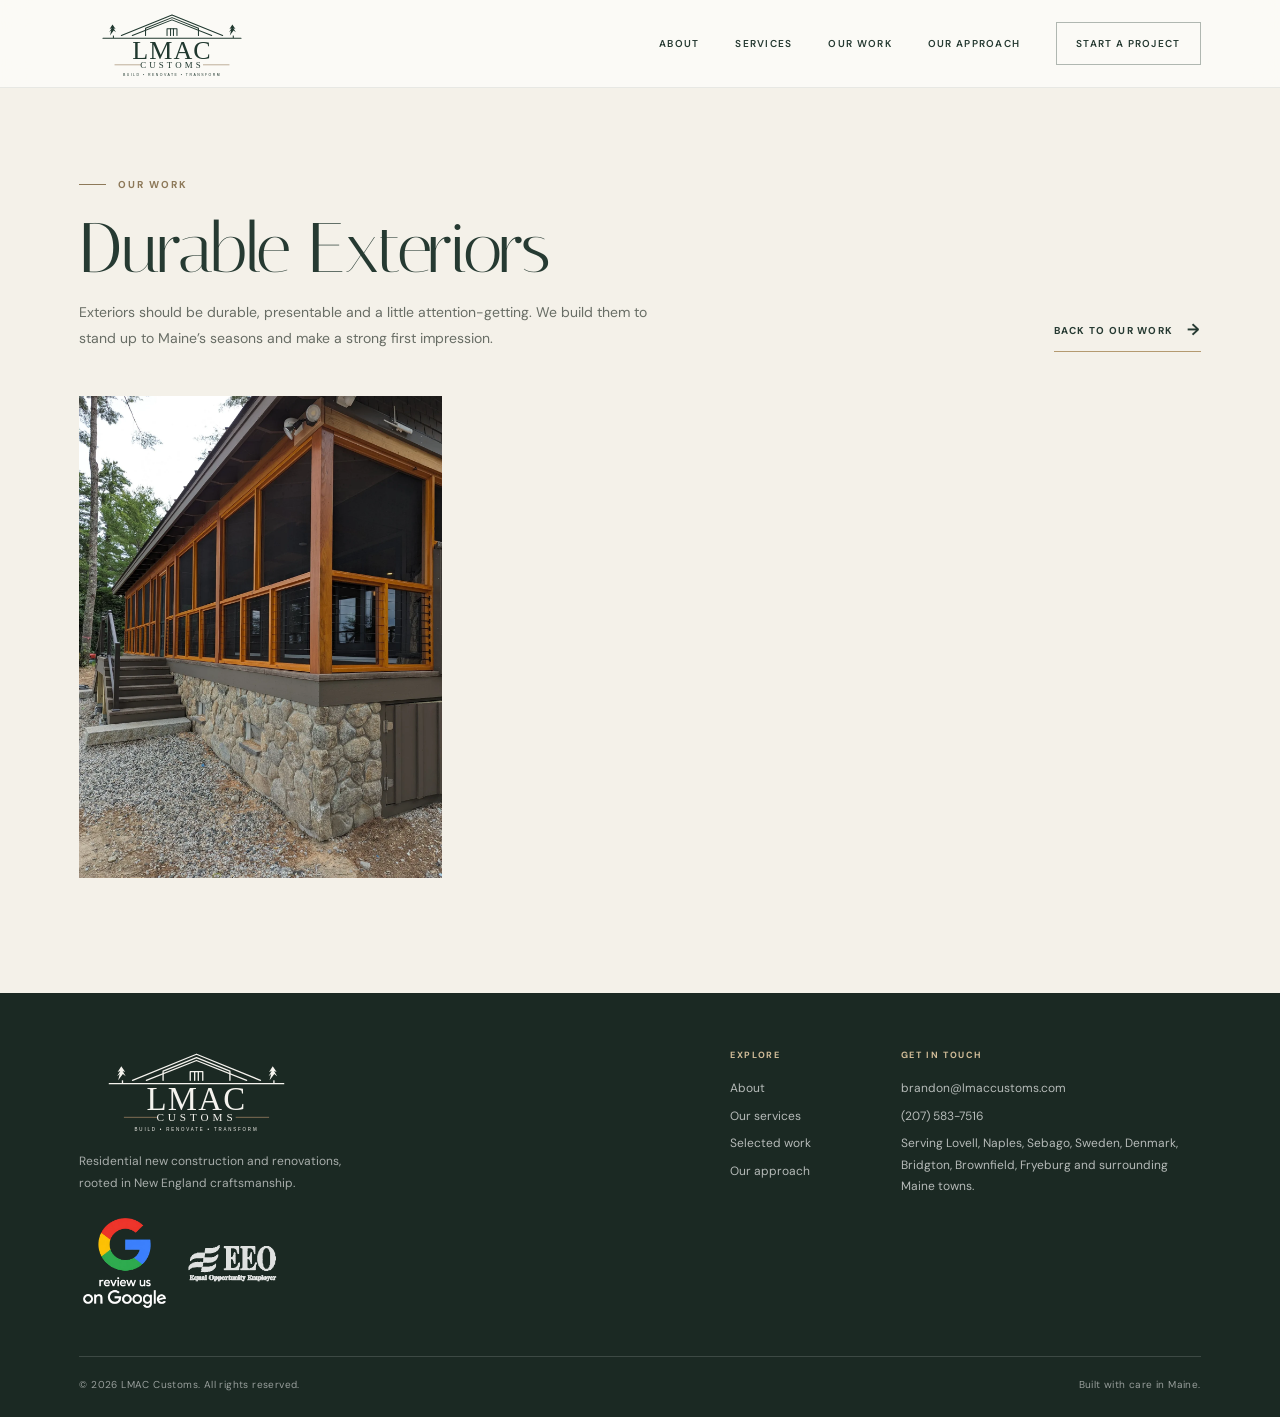
==== commit 38b34ae7: "Add files via upload" ====
--- a/exterior.html
+++ b/exterior.html
@@ -33,7 +33,7 @@
 </div>
 </section>
 </main>
-<footer class="footer"><div class="footer-main"><div class="footer-brand"><a class="brand" href="index.html#home" aria-label="LMAC Customs home"><img class="brand-logo" width="900" height="330" src="logo-light.svg" alt="LMAC Customs — Build, Renovate, Transform"></a><p>Residential new construction and renovations, rooted in New England craftsmanship.</p><a class="review-badge" style="display:inline-block;margin:24px 0 0 calc((clamp(190px,22vw,250px) - 90px) / 2);line-height:0" href="https://g.page/r/CX92BOe3aqjIECE/review" target="_blank" rel="noopener noreferrer" aria-label="Review LMAC Customs on Google (opens in a new tab)"><img src="google-review.webp" width="90" height="97" style="display:block;width:90px;max-width:90px;height:auto" alt="Review us on Google" loading="lazy"></a><a class="eeo-badge" href="https://www.maine.gov/bhr/sites/bhr/files/inline-files/SOM%20Non-Discrimination%20Policy_0.pdf" target="_blank" rel="noopener noreferrer" aria-label="Equal Opportunity Employer — read the State of Maine Non-Discrimination Policy (PDF, opens in a new tab)"><img src="eeo-logo.png" width="90" height="90" alt="EEO — Equal Opportunity Employer" loading="lazy"></a></div><div class="footer-links"><div class="footer-column"><h4>Explore</h4><a href="index.html#about">About</a><a href="index.html#services">Our services</a><a href="index.html#work">Selected work</a><a href="index.html#process">Our approach</a></div><div class="footer-column"><h4>Get in touch</h4><a href="mailto:brandon@lmaccustoms.com">brandon@lmaccustoms.com</a><a href="tel:+12075837516">(207) 583-7516</a><p>Serving Lovell, Naples, Sebago, Sweden, Denmark, Bridgton, Brownfield, Fryeburg and surrounding Maine towns.</p></div></div></div><div class="footer-bottom"><span>© <span id="year"></span> LMAC Customs. All rights reserved.</span><span>Built with care in Maine.</span></div></footer>
+<footer class="footer"><div class="footer-main"><div class="footer-brand"><a class="brand" href="index.html#home" aria-label="LMAC Customs home"><img class="brand-logo" width="900" height="330" src="logo-light.svg" alt="LMAC Customs — Build, Renovate, Transform"></a><p>Residential new construction and renovations, rooted in New England craftsmanship.</p><div class="footer-badges"><a class="review-badge" href="https://g.page/r/CX92BOe3aqjIECE/review" target="_blank" rel="noopener noreferrer" aria-label="Review LMAC Customs on Google (opens in a new tab)"><img src="google-review.webp" width="90" height="90" alt="Review us on Google" loading="lazy"></a><a class="eeo-badge" href="https://www.maine.gov/bhr/sites/bhr/files/inline-files/SOM%20Non-Discrimination%20Policy_0.pdf" target="_blank" rel="noopener noreferrer" aria-label="Equal Opportunity Employer — read the State of Maine Non-Discrimination Policy (PDF, opens in a new tab)"><img src="eeo-logo-white.png" width="90" height="90" alt="EEO — Equal Opportunity Employer" loading="lazy"></a></div></div><div class="footer-links"><div class="footer-column"><h4>Explore</h4><a href="index.html#about">About</a><a href="index.html#services">Our services</a><a href="index.html#work">Selected work</a><a href="index.html#process">Our approach</a></div><div class="footer-column"><h4>Get in touch</h4><a href="mailto:brandon@lmaccustoms.com">brandon@lmaccustoms.com</a><a href="tel:+12075837516">(207) 583-7516</a><p>Serving Lovell, Naples, Sebago, Sweden, Denmark, Bridgton, Brownfield, Fryeburg and surrounding Maine towns.</p></div></div></div><div class="footer-bottom"><span>© <span id="year"></span> LMAC Customs. All rights reserved.</span><span>Built with care in Maine.</span></div></footer>
 <script src="script.js" defer></script>
 <script src="gallery.js" defer></script>
 </body>
--- a/styles.css
+++ b/styles.css
@@ -28,7 +28,7 @@
 .statement{padding:clamp(90px,11vw,155px) var(--gutter);background:var(--green);color:white;text-align:center}.statement .eyebrow{justify-content:center;color:#d1bc98}.statement h2{max-width:940px;margin:0 auto 24px;color:white}.statement h2 em{color:#d5c4a6}.statement>p:not(.eyebrow){max-width:610px;margin:0 auto;color:rgba(255,255,255,.73);font-size:14px;line-height:1.9}
 .process{display:grid;grid-template-columns:.8fr 1.2fr;gap:clamp(55px,9vw,140px);background:var(--paper)}.process-intro h2{margin-bottom:24px}.process-intro>p:last-child{max-width:360px;color:var(--muted);font-size:14px;line-height:1.9}.steps{border-top:1px solid var(--line)}.step{display:grid;grid-template-columns:54px 1fr;gap:16px;padding:25px 0;border-bottom:1px solid var(--line)}.step-number{color:var(--bronze);font:25px var(--serif)}.step h3{margin:0 0 5px;color:var(--green);font:27px var(--serif)}.step p{max-width:490px;margin:0;color:var(--muted);font-size:13px;line-height:1.8}.step h3.welcome{color:#526b55}
 .contact-banner{position:relative;display:grid;grid-template-columns:1.1fr .9fr;align-items:center;gap:clamp(35px,7vw,100px);padding:clamp(85px,9vw,130px) var(--gutter);overflow:hidden;background:var(--green-deep);color:white;isolation:isolate}.contact-banner:before{position:absolute;z-index:-1;inset:0;background:linear-gradient(90deg,rgba(20,33,27,.94),rgba(20,33,27,.78)),url('banner.webp') center/cover;content:""}.contact-banner h2{max-width:700px;color:white}.contact-banner>div:first-child>p:last-child{max-width:480px;color:rgba(255,255,255,.74);font-size:14px;line-height:1.9}.contact-card{padding:clamp(25px,3.5vw,44px);background:var(--paper);color:var(--ink);box-shadow:var(--shadow)}.contact-card .eyebrow{margin-bottom:13px}.contact-card h3{margin:0 0 9px;color:var(--green);font:32px/1.1 var(--serif)}.contact-card>p{color:var(--muted);font-size:13px;line-height:1.8}.contact-card .contact-direct{margin:15px 0;color:var(--green)}.contact-direct a{border-bottom:1px solid var(--bronze);font-weight:700}.contact-form{display:grid;gap:9px;margin-top:20px}.contact-form label{margin-top:7px;color:var(--green);font-size:9px;font-weight:700;letter-spacing:.14em;text-transform:uppercase}.contact-form input,.contact-form select,.contact-form textarea{width:100%;min-height:49px;padding:12px 13px;border:1px solid #d8d5cc;border-radius:0;background:white;color:var(--ink);font:14px var(--sans)}.contact-form textarea{min-height:112px;resize:vertical}.contact-form input:focus,.contact-form select:focus,.contact-form textarea:focus{outline:2px solid var(--bronze);outline-offset:2px}.contact-form .button{justify-self:start;margin-top:9px}.form-note{margin:4px 0 0;color:var(--muted);font-size:11px}.form-note.error{color:#a13c30}.form-success h3{margin-top:20px}.form-success:focus{outline:none}.hp{position:absolute!important;left:-10000px!important;width:1px!important;height:1px!important;overflow:hidden!important}
-.footer{padding:55px var(--gutter) 24px;background:#1b2923;color:white}.footer-main{display:flex;justify-content:space-between;gap:50px;padding-bottom:48px}.footer .brand-logo{width:clamp(185px,20vw,235px);height:auto}.footer-brand p{max-width:290px;margin:17px 0 0;color:rgba(255,255,255,.62);font-size:12px;line-height:1.8}.review-badge{display:inline-block;margin-top:20px;transition:opacity .2s}.review-badge img{width:90px;height:auto}.review-badge:hover{opacity:.8}.eeo-badge{display:block;width:90px;height:90px;margin:18px 0 0;transition:opacity .2s}.eeo-badge img{display:block;width:90px;height:90px;object-fit:contain}.eeo-badge:hover{opacity:.8}.footer-links{display:flex;gap:clamp(35px,7vw,105px)}.footer-column h4{margin:0 0 15px;color:#d1bc98;font-size:9px;letter-spacing:.18em;text-transform:uppercase}.footer-column a,.footer-column p{display:block;max-width:300px;margin:6px 0;color:rgba(255,255,255,.68);font-size:12px;line-height:1.8;overflow-wrap:anywhere}.footer-column a:hover{color:white}.footer-bottom{display:flex;justify-content:space-between;gap:20px;padding-top:19px;border-top:1px solid rgba(255,255,255,.15);color:rgba(255,255,255,.55);font-size:10px;letter-spacing:.04em}
+.footer{padding:55px var(--gutter) 24px;background:#1b2923;color:white}.footer-main{display:flex;justify-content:space-between;gap:50px;padding-bottom:48px}.footer .brand-logo{width:clamp(185px,20vw,235px);height:auto}.footer-brand p{max-width:290px;margin:17px 0 0;color:rgba(255,255,255,.62);font-size:12px;line-height:1.8}.footer-badges{display:flex;align-items:center;gap:18px;margin:24px 0 0}.review-badge,.eeo-badge{display:flex;align-items:center;justify-content:center;width:90px;height:90px;flex:0 0 90px;line-height:0;transition:opacity .2s}.review-badge img,.eeo-badge img{display:block;width:90px;height:90px;object-fit:contain}.review-badge:hover,.eeo-badge:hover{opacity:.8}.footer-links{display:flex;gap:clamp(35px,7vw,105px)}.footer-column h4{margin:0 0 15px;color:#d1bc98;font-size:9px;letter-spacing:.18em;text-transform:uppercase}.footer-column a,.footer-column p{display:block;max-width:300px;margin:6px 0;color:rgba(255,255,255,.68);font-size:12px;line-height:1.8;overflow-wrap:anywhere}.footer-column a:hover{color:white}.footer-bottom{display:flex;justify-content:space-between;gap:20px;padding-top:19px;border-top:1px solid rgba(255,255,255,.15);color:rgba(255,255,255,.55);font-size:10px;letter-spacing:.04em}
 .js .fade-in{opacity:0;transform:translateY(20px);transition:opacity .7s ease,transform .7s ease}.js .fade-in.visible{opacity:1;transform:none}
 .gallery-page{padding-top:clamp(55px,7vw,95px);padding-bottom:clamp(75px,9vw,125px)}.gallery-head{display:flex;align-items:end;justify-content:space-between;gap:28px;margin-bottom:44px}.gallery-head h2{margin:0;color:var(--green);font:clamp(42px,5.5vw,72px)/1.04 var(--serif)}.gallery-intro{max-width:600px;margin:15px 0 0;color:var(--muted);font-size:14px;line-height:1.85}.gallery{columns:3;column-gap:16px}.gallery a{display:block;margin:0 0 16px;overflow:hidden;background:var(--sand);break-inside:avoid;cursor:zoom-in}.gallery img{width:100%;height:auto;transition:transform .7s}.gallery a:hover img{transform:scale(1.035)}
 .lightbox{position:fixed;z-index:100;inset:0;display:flex;align-items:center;justify-content:center;background:rgba(10,16,13,.96)}.lightbox[hidden],[hidden]{display:none!important}.lightbox figure{display:flex;flex-direction:column;align-items:center;gap:13px;margin:0;padding:0 55px}.lightbox img{width:auto;height:auto;max-width:min(90vw,1600px);max-height:79vh;object-fit:contain}.lb-caption{max-width:min(88vw,680px);color:#f4f1e9;font-size:13px;line-height:1.6;text-align:center}.lb-caption[hidden]{display:none}.lightbox button{position:absolute;display:flex;width:48px;height:48px;align-items:center;justify-content:center;border:0;background:transparent;color:white;font-size:36px;line-height:1;cursor:pointer;touch-action:manipulation}.lightbox button:hover{color:#d5c4a6}.lightbox .lb-close{top:14px;right:18px}.lightbox .lb-prev{top:50%;left:12px;transform:translateY(-50%)}.lightbox .lb-next{top:50%;right:12px;transform:translateY(-50%)}.lightbox.single .lb-prev,.lightbox.single .lb-next{display:none}.lightbox :focus-visible{outline:2px solid var(--bronze);outline-offset:3px}
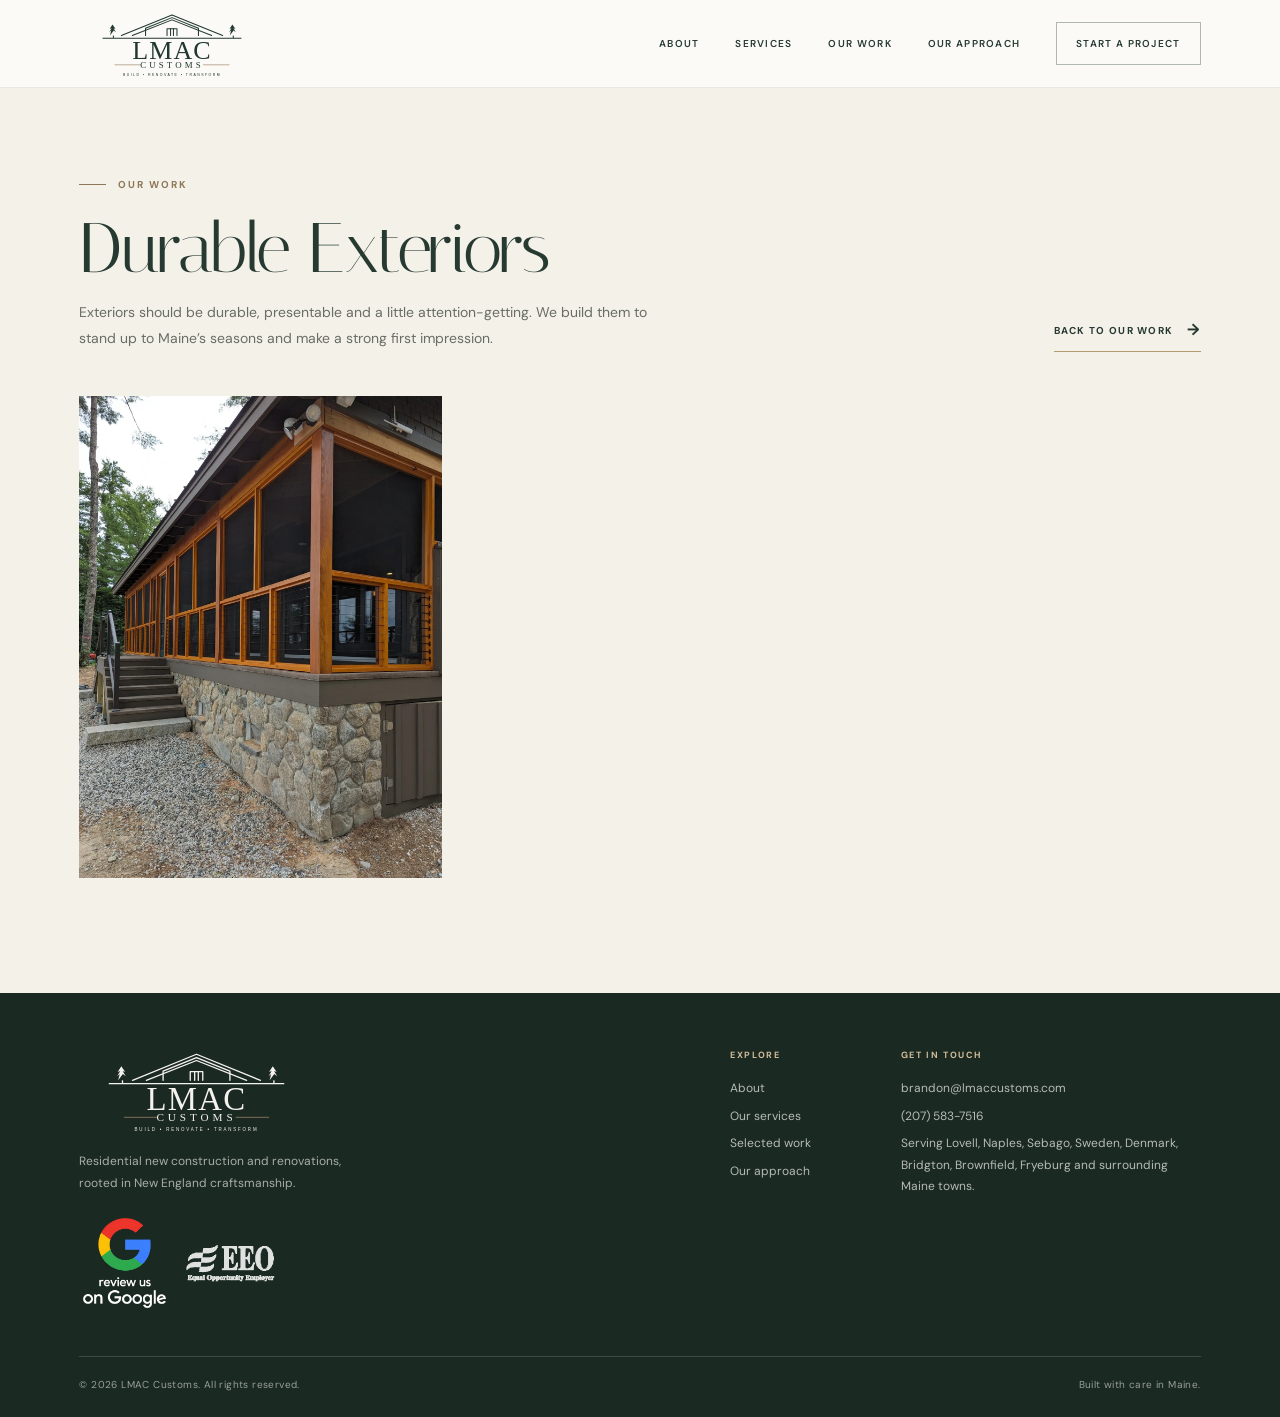
==== commit 1849eec6: "Add files via upload" ====
--- a/exterior.html
+++ b/exterior.html
@@ -33,7 +33,7 @@
 </div>
 </section>
 </main>
-<footer class="footer"><div class="footer-main"><div class="footer-brand"><a class="brand" href="index.html#home" aria-label="LMAC Customs home"><img class="brand-logo" width="900" height="330" src="logo-light.svg" alt="LMAC Customs — Build, Renovate, Transform"></a><p>Residential new construction and renovations, rooted in New England craftsmanship.</p><div class="footer-badges"><a class="review-badge" href="https://g.page/r/CX92BOe3aqjIECE/review" target="_blank" rel="noopener noreferrer" aria-label="Review LMAC Customs on Google (opens in a new tab)"><img src="google-review.webp" width="90" height="90" alt="Review us on Google" loading="lazy"></a><a class="eeo-badge" href="https://www.maine.gov/bhr/sites/bhr/files/inline-files/SOM%20Non-Discrimination%20Policy_0.pdf" target="_blank" rel="noopener noreferrer" aria-label="Equal Opportunity Employer — read the State of Maine Non-Discrimination Policy (PDF, opens in a new tab)"><img src="eeo-logo-white.png" width="90" height="90" alt="EEO — Equal Opportunity Employer" loading="lazy"></a></div></div><div class="footer-links"><div class="footer-column"><h4>Explore</h4><a href="index.html#about">About</a><a href="index.html#services">Our services</a><a href="index.html#work">Selected work</a><a href="index.html#process">Our approach</a></div><div class="footer-column"><h4>Get in touch</h4><a href="mailto:brandon@lmaccustoms.com">brandon@lmaccustoms.com</a><a href="tel:+12075837516">(207) 583-7516</a><p>Serving Lovell, Naples, Sebago, Sweden, Denmark, Bridgton, Brownfield, Fryeburg and surrounding Maine towns.</p></div></div></div><div class="footer-bottom"><span>© <span id="year"></span> LMAC Customs. All rights reserved.</span><span>Built with care in Maine.</span></div></footer>
+<footer class="footer"><div class="footer-main"><div class="footer-brand"><a class="brand" href="index.html#home" aria-label="LMAC Customs home"><img class="brand-logo" width="900" height="330" src="logo-light.svg" alt="LMAC Customs — Build, Renovate, Transform"></a><p>Residential new construction and renovations, rooted in New England craftsmanship.</p><div class="footer-badges" aria-label="Reviews and equal opportunity information"><a class="review-badge" href="https://g.page/r/CX92BOe3aqjIECE/review" target="_blank" rel="noopener noreferrer" aria-label="Review LMAC Customs on Google (opens in a new tab)"><img src="google-review.webp" width="90" height="90" alt="Review us on Google" loading="lazy"></a><a class="eeo-badge" href="https://www.maine.gov/bhr/sites/bhr/files/inline-files/SOM%20Non-Discrimination%20Policy_0.pdf" target="_blank" rel="noopener noreferrer" aria-label="Equal Opportunity Employer — read the State of Maine Non-Discrimination Policy (PDF, opens in a new tab)"><img src="eeo-logo-white.png" width="90" height="90" alt="EEO — Equal Opportunity Employer" loading="lazy"></a></div></div><div class="footer-links"><div class="footer-column"><h4>Explore</h4><a href="index.html#about">About</a><a href="index.html#services">Our services</a><a href="index.html#work">Selected work</a><a href="index.html#process">Our approach</a></div><div class="footer-column"><h4>Get in touch</h4><a href="mailto:brandon@lmaccustoms.com">brandon@lmaccustoms.com</a><a href="tel:+12075837516">(207) 583-7516</a><p>Serving Lovell, Naples, Sebago, Sweden, Denmark, Bridgton, Brownfield, Fryeburg and surrounding Maine towns.</p></div></div></div><div class="footer-bottom"><span>© <span id="year"></span> LMAC Customs. All rights reserved.</span><span>Built with care in Maine.</span></div></footer>
 <script src="script.js" defer></script>
 <script src="gallery.js" defer></script>
 </body>
--- a/styles.css
+++ b/styles.css
@@ -39,3 +39,18 @@
 .section{padding:75px 22px}.intro,.process,.contact-banner{grid-template-columns:minmax(0,1fr)}.intro{gap:36px}.section h2,.statement h2,.contact-banner h2{font-size:clamp(43px,10vw,61px)}.intro-copy>p:not(.eyebrow){font-size:13px}.intro-image{min-height:0;height:clamp(270px,78vw,410px);margin-right:12px}.intro-image img{height:100%;min-height:0}.image-caption{right:-12px;bottom:18px;padding:14px 17px;font-size:21px}.section-heading{align-items:flex-start;flex-direction:column;gap:15px;margin-bottom:31px}.heading-note{font-size:13px}.service-grid{gap:10px}.service-card{min-height:158px;padding:19px 15px}.service-card:before{width:37px;height:37px;font-size:16px}.service-card h3{font-size:clamp(21px,5.4vw,29px)}.service-card-copy span{font-size:8px}.portfolio-grid.four{grid-template-columns:minmax(0,1fr);gap:13px}.portfolio-grid.four .project{aspect-ratio:1.22}.project-label{right:17px;bottom:17px;left:17px}.project-label h3{font-size:30px}.statement{padding:78px 22px}.statement>p:not(.eyebrow){font-size:13px}.process{gap:28px}.step{grid-template-columns:42px minmax(0,1fr);gap:10px;padding:21px 0}.step h3{font-size:24px}.step p{font-size:12px}.contact-banner{gap:25px;padding:76px 22px}.contact-card{padding:25px 20px}.contact-card h3{font-size:28px}.contact-form input,.contact-form select,.contact-form textarea{font-size:16px}.contact-form .button{width:100%;justify-self:stretch;min-height:50px}.footer{padding:42px 22px 22px}.footer-main{flex-direction:column;gap:33px;padding-bottom:30px}.footer-links{display:grid;grid-template-columns:repeat(2,minmax(0,1fr));gap:20px}.footer-column a,.footer-column p{font-size:11px}.footer-bottom{flex-direction:column;gap:5px}.gallery-page{padding-top:42px}.gallery-head{align-items:flex-start;flex-direction:column;gap:13px;margin-bottom:29px}.gallery-head h2{font-size:clamp(40px,10vw,58px)}.gallery{columns:2;column-gap:10px}.gallery a{margin-bottom:10px}.lightbox figure{padding:0 35px}.lightbox img{max-width:94vw;max-height:72vh}.lightbox .lb-prev{left:0}.lightbox .lb-next{right:0}}
 @media(max-width:390px){.service-grid{grid-template-columns:1fr}.service-card{min-height:132px}.hero h1{font-size:clamp(54px,13.5vw,66px)}.actions{align-items:stretch;flex-direction:column;max-width:260px}.gallery{columns:1}}
 @media(prefers-reduced-motion:reduce){html{scroll-behavior:auto}*,*:before,*:after{transition-duration:.01ms!important;animation-duration:.01ms!important;animation-iteration-count:1!important}.js .fade-in,.js .fade-in.visible{opacity:1;transform:none}}
+
+
+/* Final polish: keep footer trust marks side by side at every viewport. */
+.footer-badges{display:grid!important;grid-template-columns:90px 90px;grid-auto-flow:column;align-items:center;justify-content:start;gap:16px;width:max-content;max-width:100%;flex-wrap:nowrap}
+.footer-badges>.review-badge,.footer-badges>.eeo-badge{display:flex;width:90px;height:90px;min-width:90px;max-width:90px;flex:0 0 90px;align-items:center;justify-content:center}
+.footer-badges>.review-badge img,.footer-badges>.eeo-badge img{width:90px;height:90px;max-width:90px;object-fit:contain}
+.footer-badges>.eeo-badge{grid-column:2;grid-row:1}
+.footer-badges>.review-badge{grid-column:1;grid-row:1}
+
+/* Give the final process milestone a confident, welcoming emphasis. */
+.welcome-step{position:relative;margin:10px 0 0;padding:23px 22px;background:linear-gradient(110deg,rgba(180,154,112,.17),rgba(180,154,112,.045));border:1px solid rgba(180,154,112,.42);border-left:4px solid var(--bronze)}
+.welcome-step .step-number{color:var(--bronze);font-size:29px}
+.welcome-step h3.welcome{display:inline-block;margin:0 0 8px;color:var(--green);font-size:clamp(29px,3vw,36px);font-weight:600;letter-spacing:-.025em}
+.welcome-step p{max-width:520px}
+@media(max-width:700px){.footer-badges{grid-template-columns:90px 90px;gap:14px}.welcome-step{margin-top:8px;padding:19px 16px}.welcome-step h3.welcome{font-size:31px}}
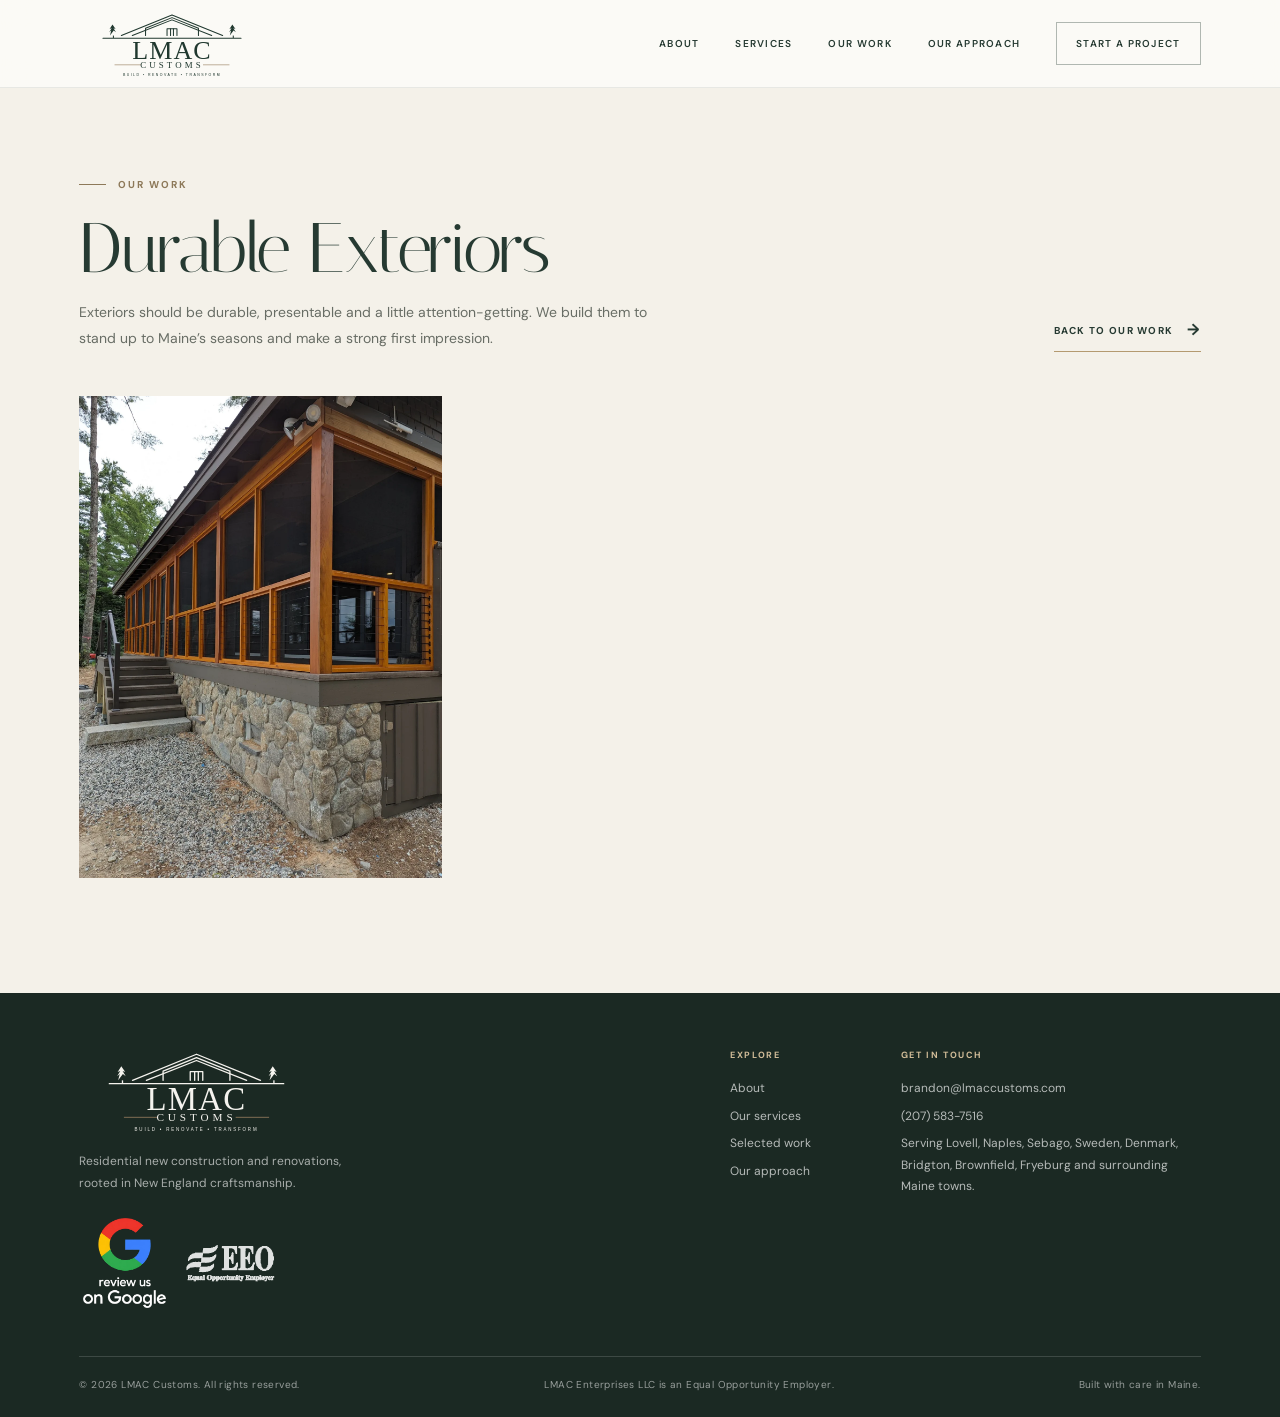
==== commit f58a3653: "Add files via upload" ====
--- a/exterior.html
+++ b/exterior.html
@@ -33,7 +33,7 @@
 </div>
 </section>
 </main>
-<footer class="footer"><div class="footer-main"><div class="footer-brand"><a class="brand" href="index.html#home" aria-label="LMAC Customs home"><img class="brand-logo" width="900" height="330" src="logo-light.svg" alt="LMAC Customs — Build, Renovate, Transform"></a><p>Residential new construction and renovations, rooted in New England craftsmanship.</p><div class="footer-badges" aria-label="Reviews and equal opportunity information"><a class="review-badge" href="https://g.page/r/CX92BOe3aqjIECE/review" target="_blank" rel="noopener noreferrer" aria-label="Review LMAC Customs on Google (opens in a new tab)"><img src="google-review.webp" width="90" height="90" alt="Review us on Google" loading="lazy"></a><a class="eeo-badge" href="https://www.maine.gov/bhr/sites/bhr/files/inline-files/SOM%20Non-Discrimination%20Policy_0.pdf" target="_blank" rel="noopener noreferrer" aria-label="Equal Opportunity Employer — read the State of Maine Non-Discrimination Policy (PDF, opens in a new tab)"><img src="eeo-logo-white.png" width="90" height="90" alt="EEO — Equal Opportunity Employer" loading="lazy"></a></div></div><div class="footer-links"><div class="footer-column"><h4>Explore</h4><a href="index.html#about">About</a><a href="index.html#services">Our services</a><a href="index.html#work">Selected work</a><a href="index.html#process">Our approach</a></div><div class="footer-column"><h4>Get in touch</h4><a href="mailto:brandon@lmaccustoms.com">brandon@lmaccustoms.com</a><a href="tel:+12075837516">(207) 583-7516</a><p>Serving Lovell, Naples, Sebago, Sweden, Denmark, Bridgton, Brownfield, Fryeburg and surrounding Maine towns.</p></div></div></div><div class="footer-bottom"><span>© <span id="year"></span> LMAC Customs. All rights reserved.</span><span>Built with care in Maine.</span></div></footer>
+<footer class="footer"><div class="footer-main"><div class="footer-brand"><a class="brand" href="index.html#home" aria-label="LMAC Customs home"><img class="brand-logo" width="900" height="330" src="logo-light.svg" alt="LMAC Customs — Build, Renovate, Transform"></a><p>Residential new construction and renovations, rooted in New England craftsmanship.</p><div class="footer-badges" aria-label="Reviews and equal opportunity information"><a class="review-badge" href="https://g.page/r/CX92BOe3aqjIECE/review" target="_blank" rel="noopener noreferrer" aria-label="Review LMAC Customs on Google (opens in a new tab)"><img src="google-review.webp" width="90" height="90" alt="Review us on Google" loading="lazy"></a><a class="eeo-badge" href="https://www.maine.gov/bhr/sites/bhr/files/inline-files/SOM%20Non-Discrimination%20Policy_0.pdf" target="_blank" rel="noopener noreferrer" aria-label="Equal Opportunity Employer — read the State of Maine Non-Discrimination Policy (PDF, opens in a new tab)"><img src="eeo-logo-white.png" width="90" height="90" alt="EEO — Equal Opportunity Employer" loading="lazy"></a></div></div><div class="footer-links"><div class="footer-column"><h4>Explore</h4><a href="index.html#about">About</a><a href="index.html#services">Our services</a><a href="index.html#work">Selected work</a><a href="index.html#process">Our approach</a></div><div class="footer-column"><h4>Get in touch</h4><a href="mailto:brandon@lmaccustoms.com">brandon@lmaccustoms.com</a><a href="tel:+12075837516">(207) 583-7516</a><p>Serving Lovell, Naples, Sebago, Sweden, Denmark, Bridgton, Brownfield, Fryeburg and surrounding Maine towns.</p></div></div></div><div class="footer-bottom"><span>© <span id="year"></span> LMAC Customs. All rights reserved.</span><span>LMAC Enterprises LLC is an Equal Opportunity Employer.</span><span>Built with care in Maine.</span></div></footer>
 <script src="script.js" defer></script>
 <script src="gallery.js" defer></script>
 </body>
